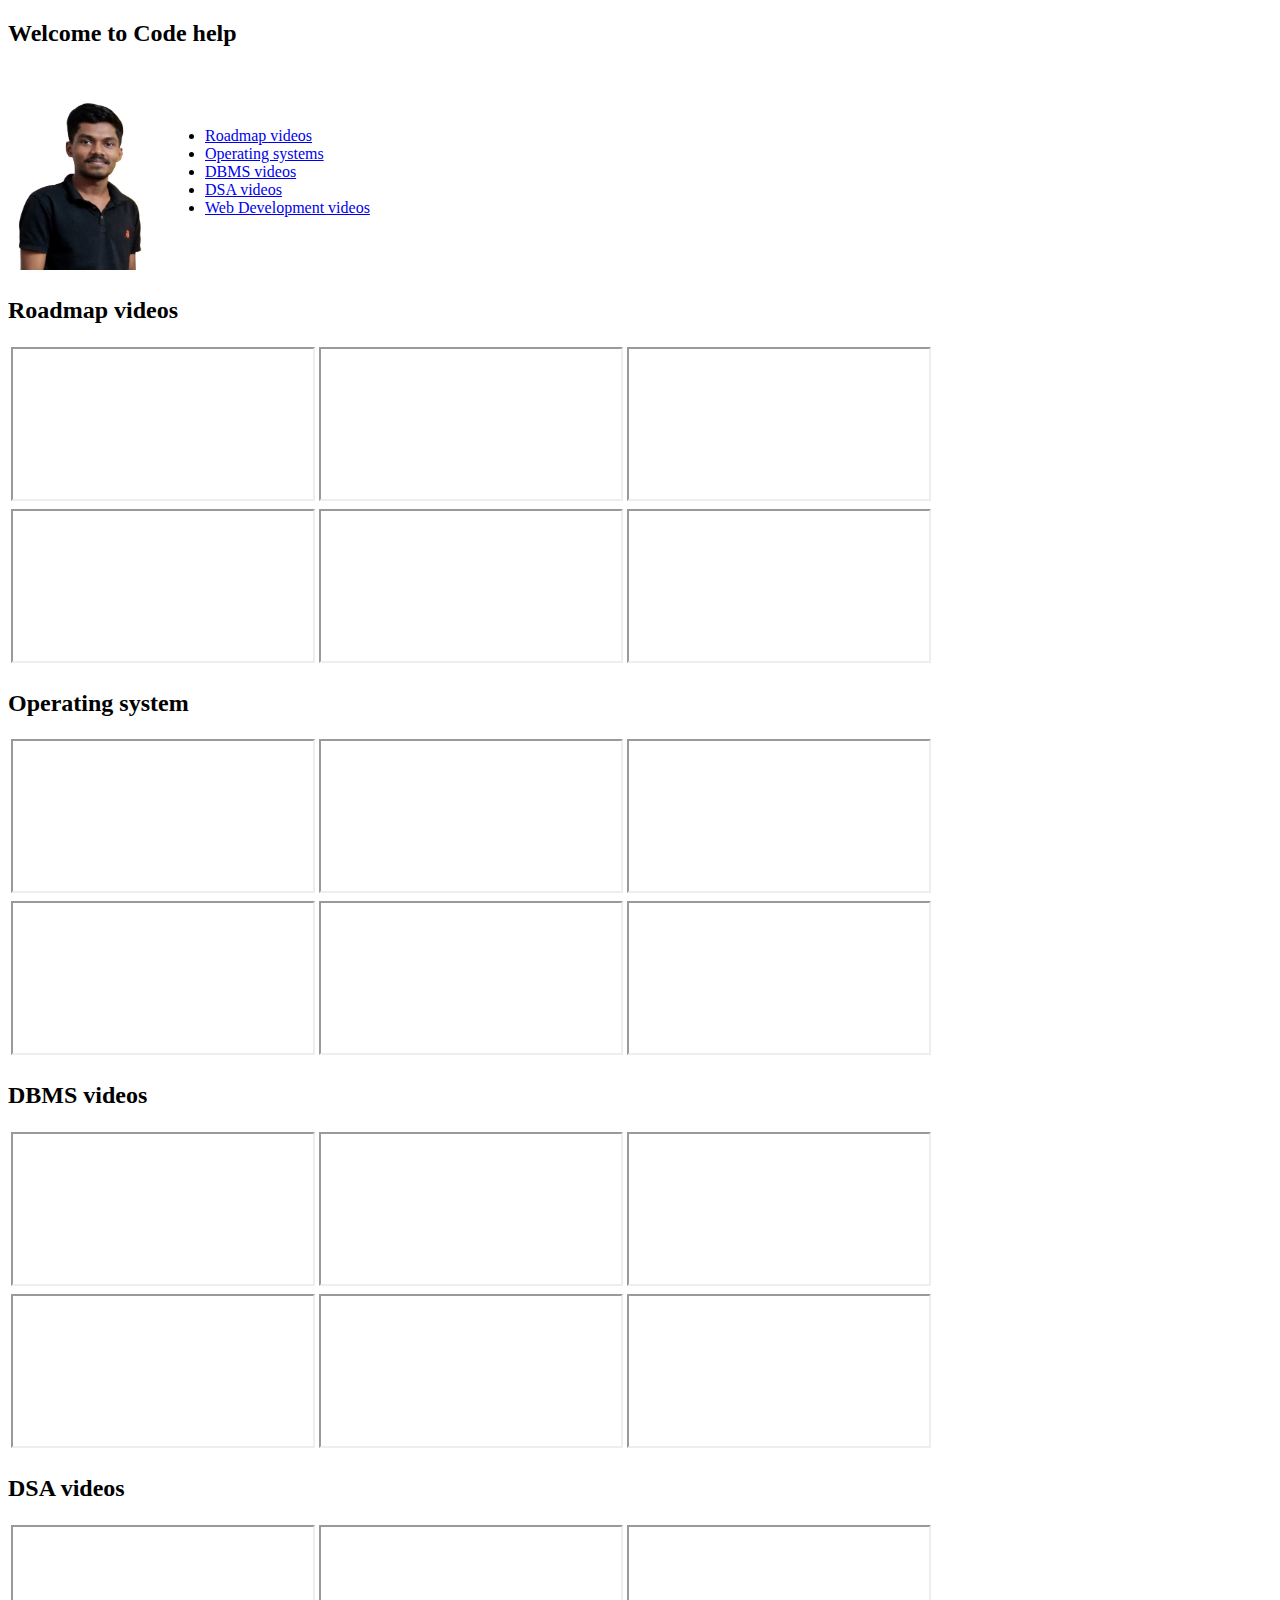
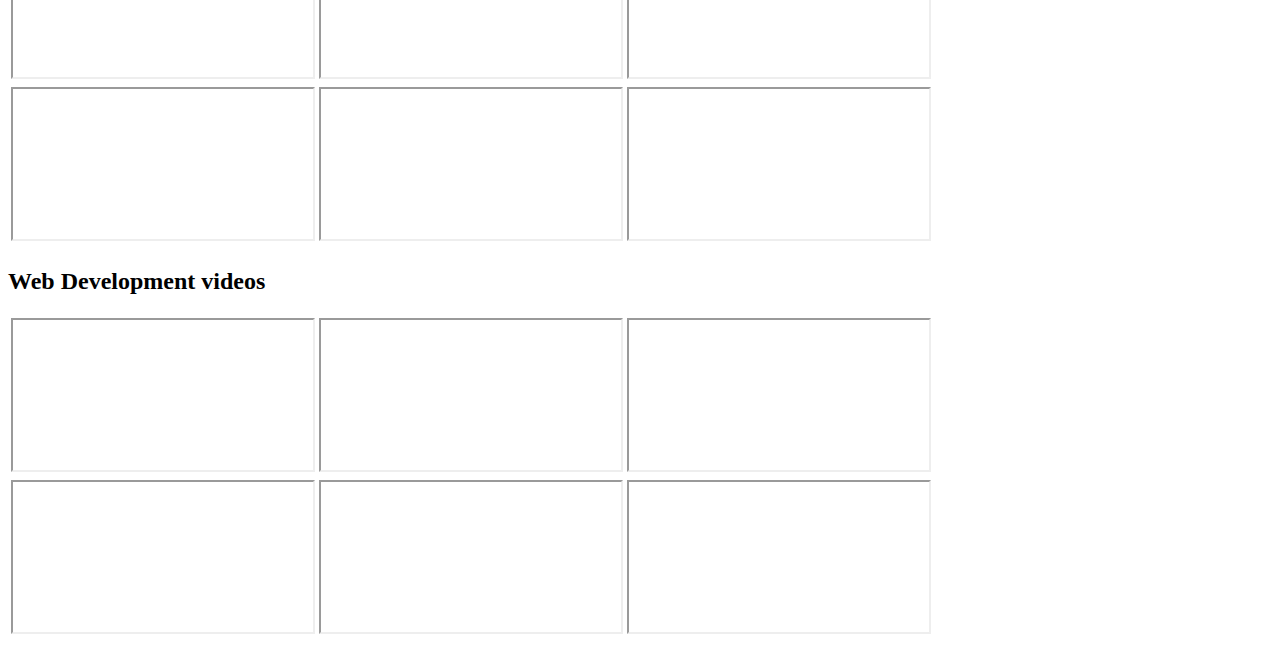
==== project/index.html @ 98be0df3 "Initial commit" ====
<!--<!DOCTYPE html>
<html lang="en">
<head>
    <meta charset="UTF-8">
    <meta name="viewport" content="width=device-width, initial-scale=1.0">
    <title>Document</title>
</head>
<body><div>
    <img src="profile.png"alt="profile picture" width="150" height="200">
</div>
<div>
     ** audio file ** 
    <audio src="barishey.mp3" controls loop></audio>
</div>
<div>
    <video src="video.mp4" height="250px"controls loop></video>
</div>
<iframe src="/index.html" width="600" height="300"></iframe>>
<div>
    <iframe src="https://www.youtube.com/embed/K4DyBUG242c" controls></iframe>
</div>
</body>
</html> -->

<!DOCTYPE html>
<html lang="en">
<head>
    <meta charset="UTF-8">
    <meta name="viewport" content="width=device-width, initial-scale=1.0">
    <title>Document</title>
</head>
<body> 
   
    <header>
        <h2> Welcome to Code help</h2>
    </header>
    <main>
       <table>
        <tr>
            <td> 
                <img src="profile.png"alt="profile picture" width="150" height="200">
            </td>
            
            <td>
                <ul>
                    <li>
                        <a href="#roadmap section">Roadmap videos</a> 
                    </li>
                    <li>
                        <a href="#OS section">Operating systems</a>
                    </li>
                    <li>
                        <a href="#DBMS section">DBMS videos</a>
                    </li>
                    <li>
                        <a href="#DSA section">DSA videos</a>
                    </li>
                    <li>
                        <a href="#Web Development section">Web Development videos</a>
                    </li>
                </ul>
            
            </td>
        </tr>
       </table>
   
    <section id="roadmap section">
        <h2> Roadmap videos</h2>
        <table>
            <tr>
                <td>
                    <iframe src="https://www.youtube.com/embed/K4DyBUG242c?autoplay=1" ></iframe>
                </td>
                <td>
                    <iframe src="https://www.youtube.com/embed/K4DyBUG242c?autoplay=1&mute=1" ></iframe>
                </td>
                <td>
                    <iframe src="https://www.youtube.com/embed/K4DyBUG242c"></iframe>
                </td>
            </tr>
            <tr>
                <td>
                    <iframe src="https://www.youtube.com/embed/K4DyBUG242c"></iframe>
                </td>
                <td>
                    <iframe src="https://www.youtube.com/embed/K4DyBUG242c"></iframe>
                </td>
                <td>
                    <iframe src="https://www.youtube.com/embed/K4DyBUG242c"></iframe>
                </td>
            </tr>
        </table>
    </section>
    <section id="OS section">
        <h2> Operating system</h2>
        <table>
            <tr>
                <td>
                    <iframe src="https://www.youtube.com/embed/K4DyBUG242c"></iframe>
                </td>
                <td>
                    <iframe src="https://www.youtube.com/embed/K4DyBUG242c"></iframe>
                </td>
                <td>
                    <iframe src="https://www.youtube.com/embed/K4DyBUG242c"></iframe>
                </td>
            </tr>
            <tr>
                <td>
                    <iframe src="https://www.youtube.com/embed/K4DyBUG242c"></iframe>
                </td>
                <td>
                    <iframe src="https://www.youtube.com/embed/K4DyBUG242c"></iframe>
                </td>
                <td>
                    <iframe src="https://www.youtube.com/embed/K4DyBUG242c"></iframe>
                </td>
            </tr>
        </table>
    </section>
    <section id="DBMS section">
        <h2> DBMS videos</h2>
        <table>
            <tr>
                <td>
                    <iframe src="https://www.youtube.com/embed/K4DyBUG242c"></iframe>
                </td>
                <td>
                    <iframe src="https://www.youtube.com/embed/K4DyBUG242c"></iframe>
                </td>
                <td>
                    <iframe src="https://www.youtube.com/embed/K4DyBUG242c"></iframe>
                </td>
            </tr>
            <tr>
                <td>
                    <iframe src="https://www.youtube.com/embed/K4DyBUG242c"></iframe>
                </td>
                <td>
                    <iframe src="https://www.youtube.com/embed/K4DyBUG242c"></iframe>
                </td>
                <td>
                    <iframe src="https://www.youtube.com/embed/K4DyBUG242c"></iframe>
                </td>
            </tr>
        </table>
    </section>
    <section id="DSA section">
        <h2> DSA videos</h2>
        <table>
            <tr>
                <td>
                    <iframe src="https://www.youtube.com/embed/K4DyBUG242c"></iframe>
                </td>
                <td>
                    <iframe src="https://www.youtube.com/embed/K4DyBUG242c" ></iframe>
                </td>
                <td>
                    <iframe src="https://www.youtube.com/embed/K4DyBUG242c"></iframe>
                </td>
            </tr>
            <tr>
                <td>
                    <iframe src="https://www.youtube.com/embed/K4DyBUG242c"></iframe>
                </td>
                <td>
                    <iframe src="https://www.youtube.com/embed/K4DyBUG242c"></iframe>
                </td>
                <td>
                    <iframe src="https://www.youtube.com/embed/K4DyBUG242c"></iframe>
                </td>
            </tr>
        </table>
    </section>
    <section id="Web Development section">
        <h2> Web Development videos</h2>
        <table>
            <tr>
                <td>
                    <iframe src="https://www.youtube.com/embed/K4DyBUG242c" ></iframe>
                </td>
                <td>
                    <iframe src="https://www.youtube.com/embed/K4DyBUG242c" ></iframe>
                </td>
                <td>
                    <iframe src="https://www.youtube.com/embed/K4DyBUG242c"></iframe>
                </td>
            </tr>
            <tr>
                <td>
                    <iframe src="https://www.youtube.com/embed/K4DyBUG242c"></iframe>
                </td>
                <td>
                    <iframe src="https://www.youtube.com/embed/K4DyBUG242c"></iframe>
                </td>
                <td>
                    <iframe src="https://www.youtube.com/embed/K4DyBUG242c"></iframe>
                </td>
            </tr>
        </table>
    </section>
</main>

      

   
</body>
</html>
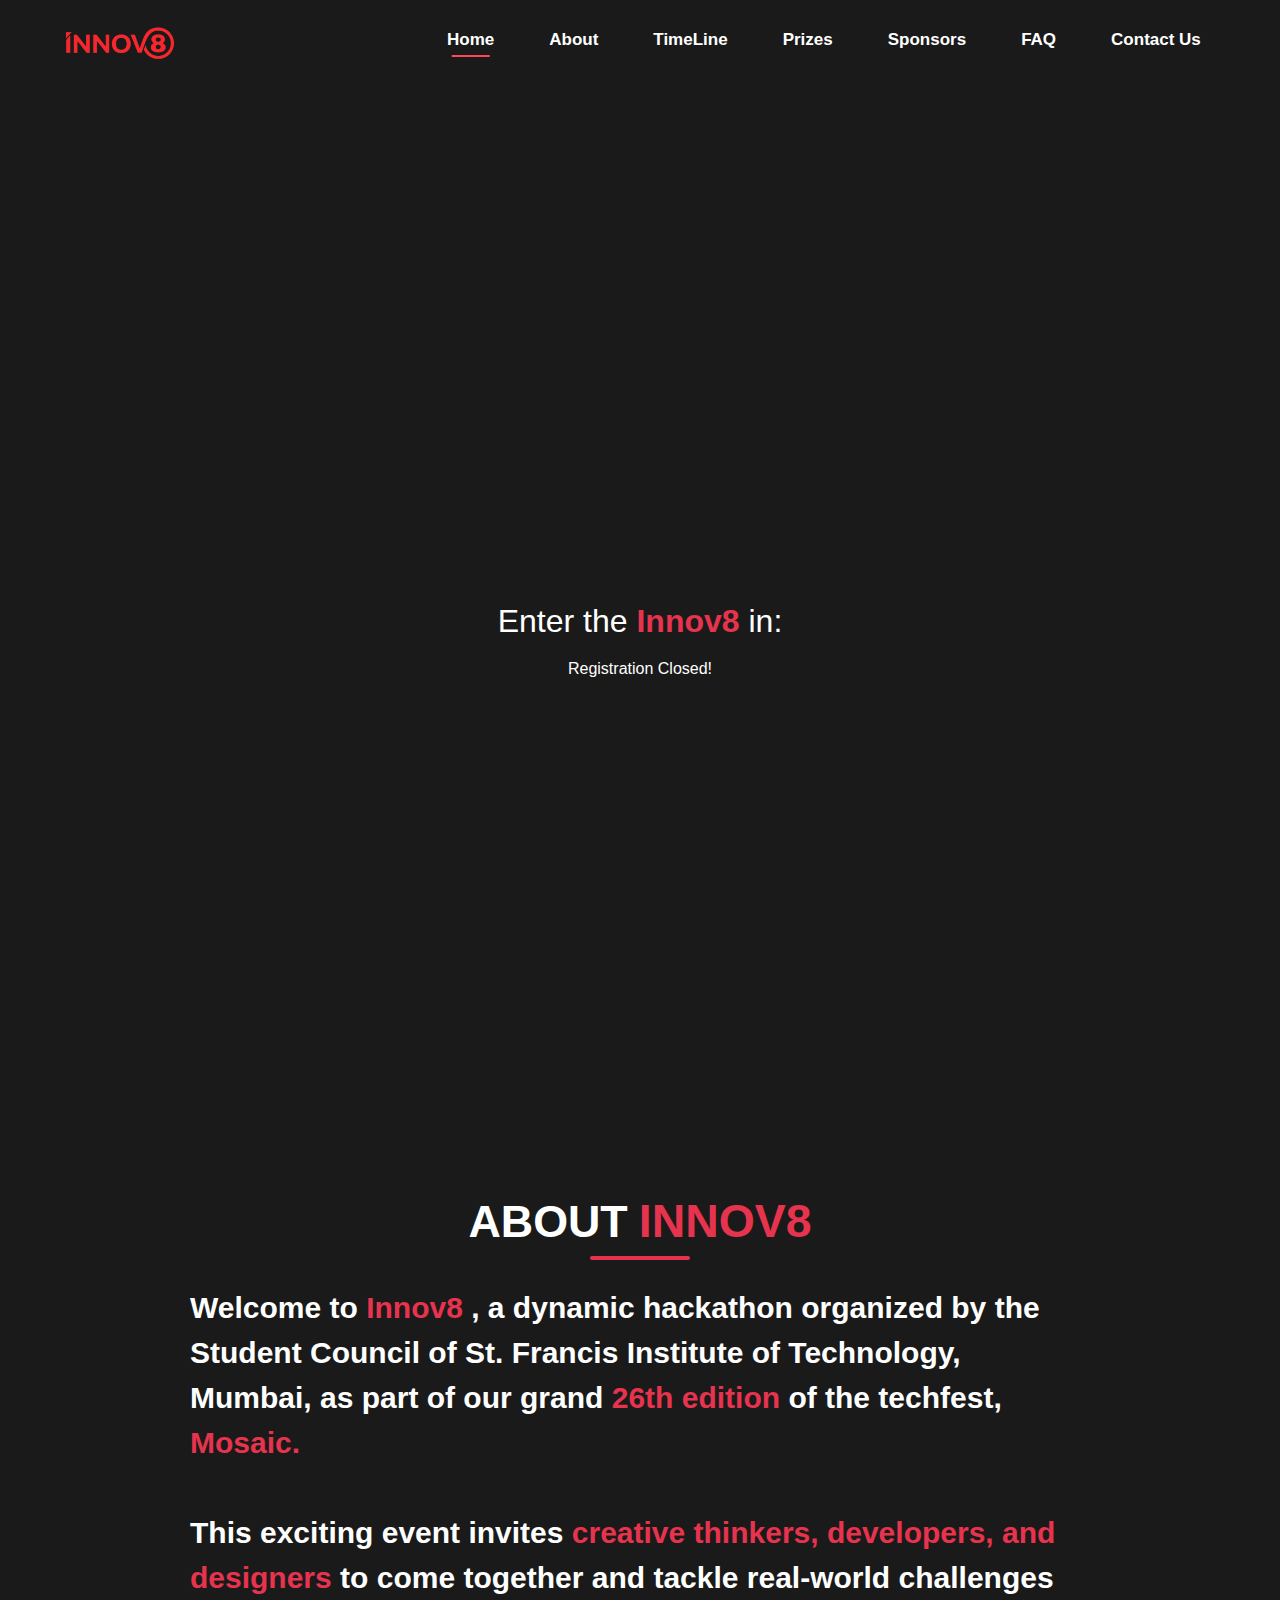
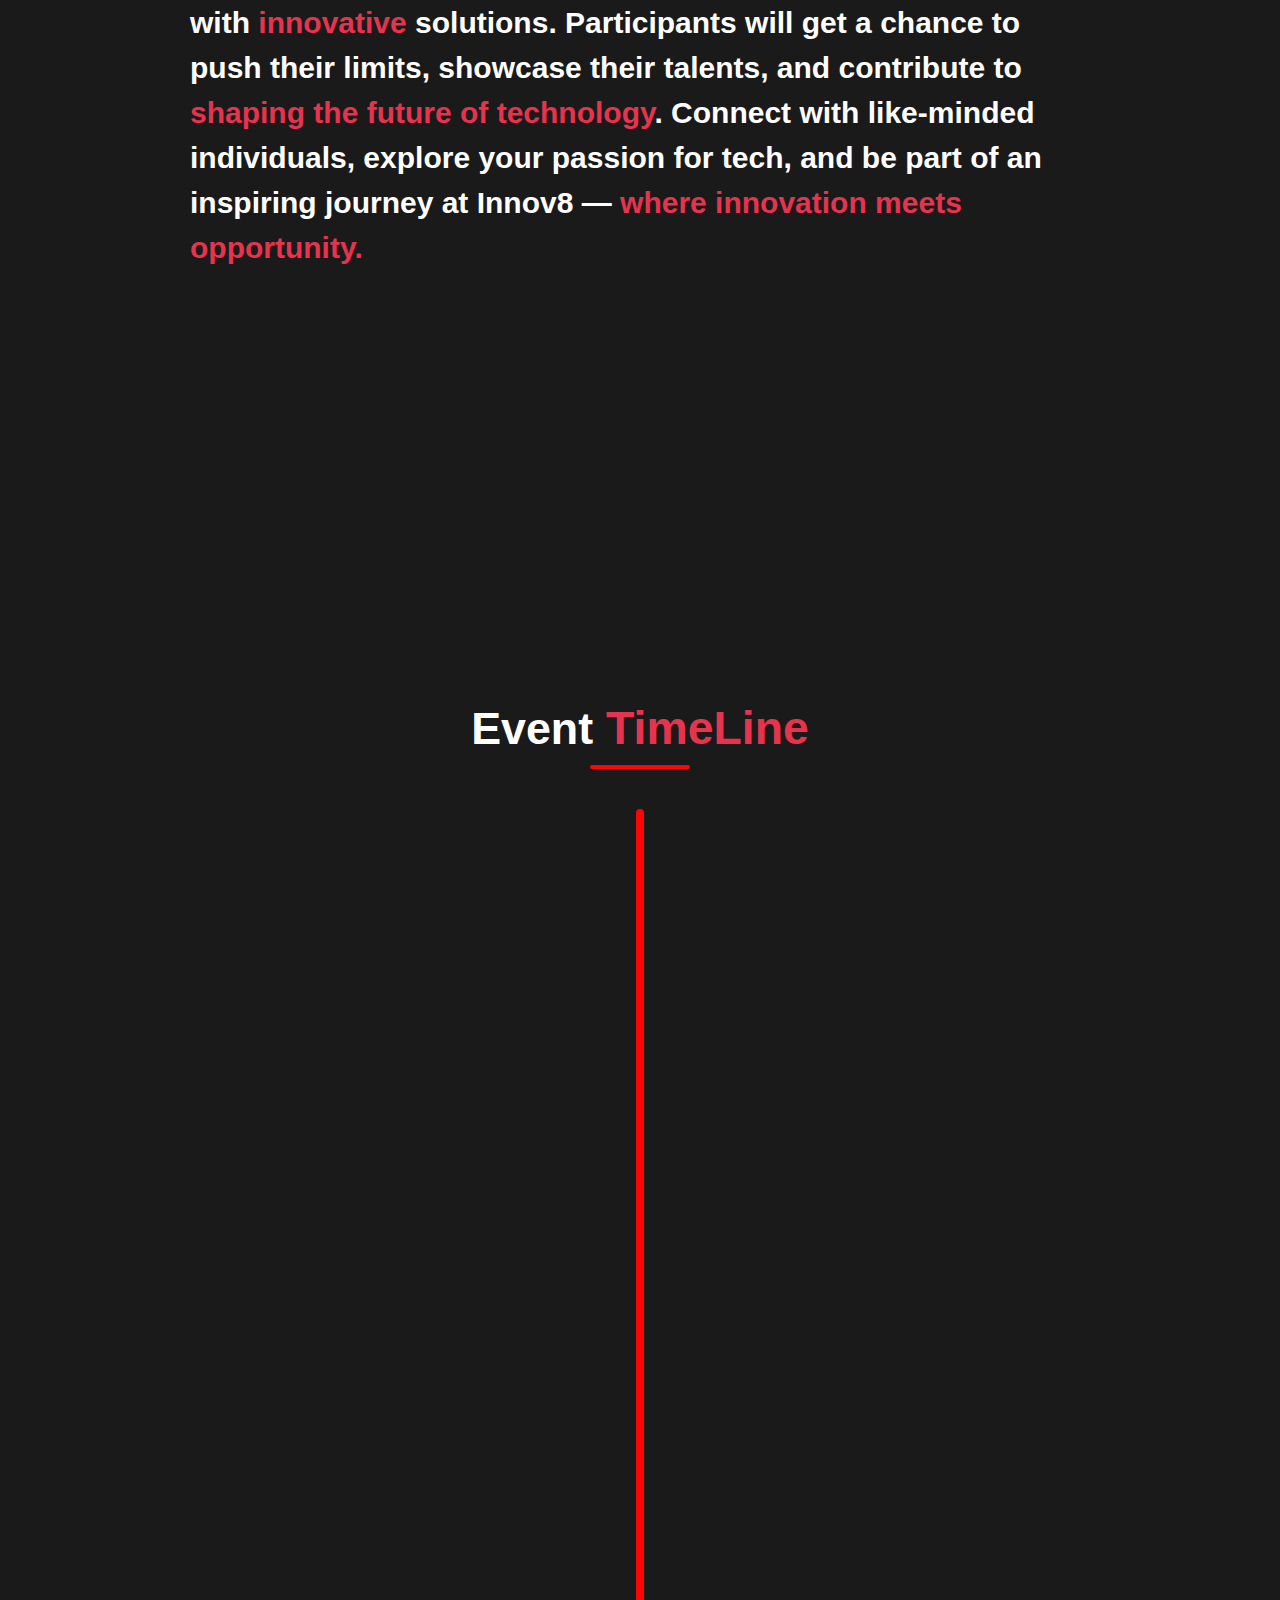
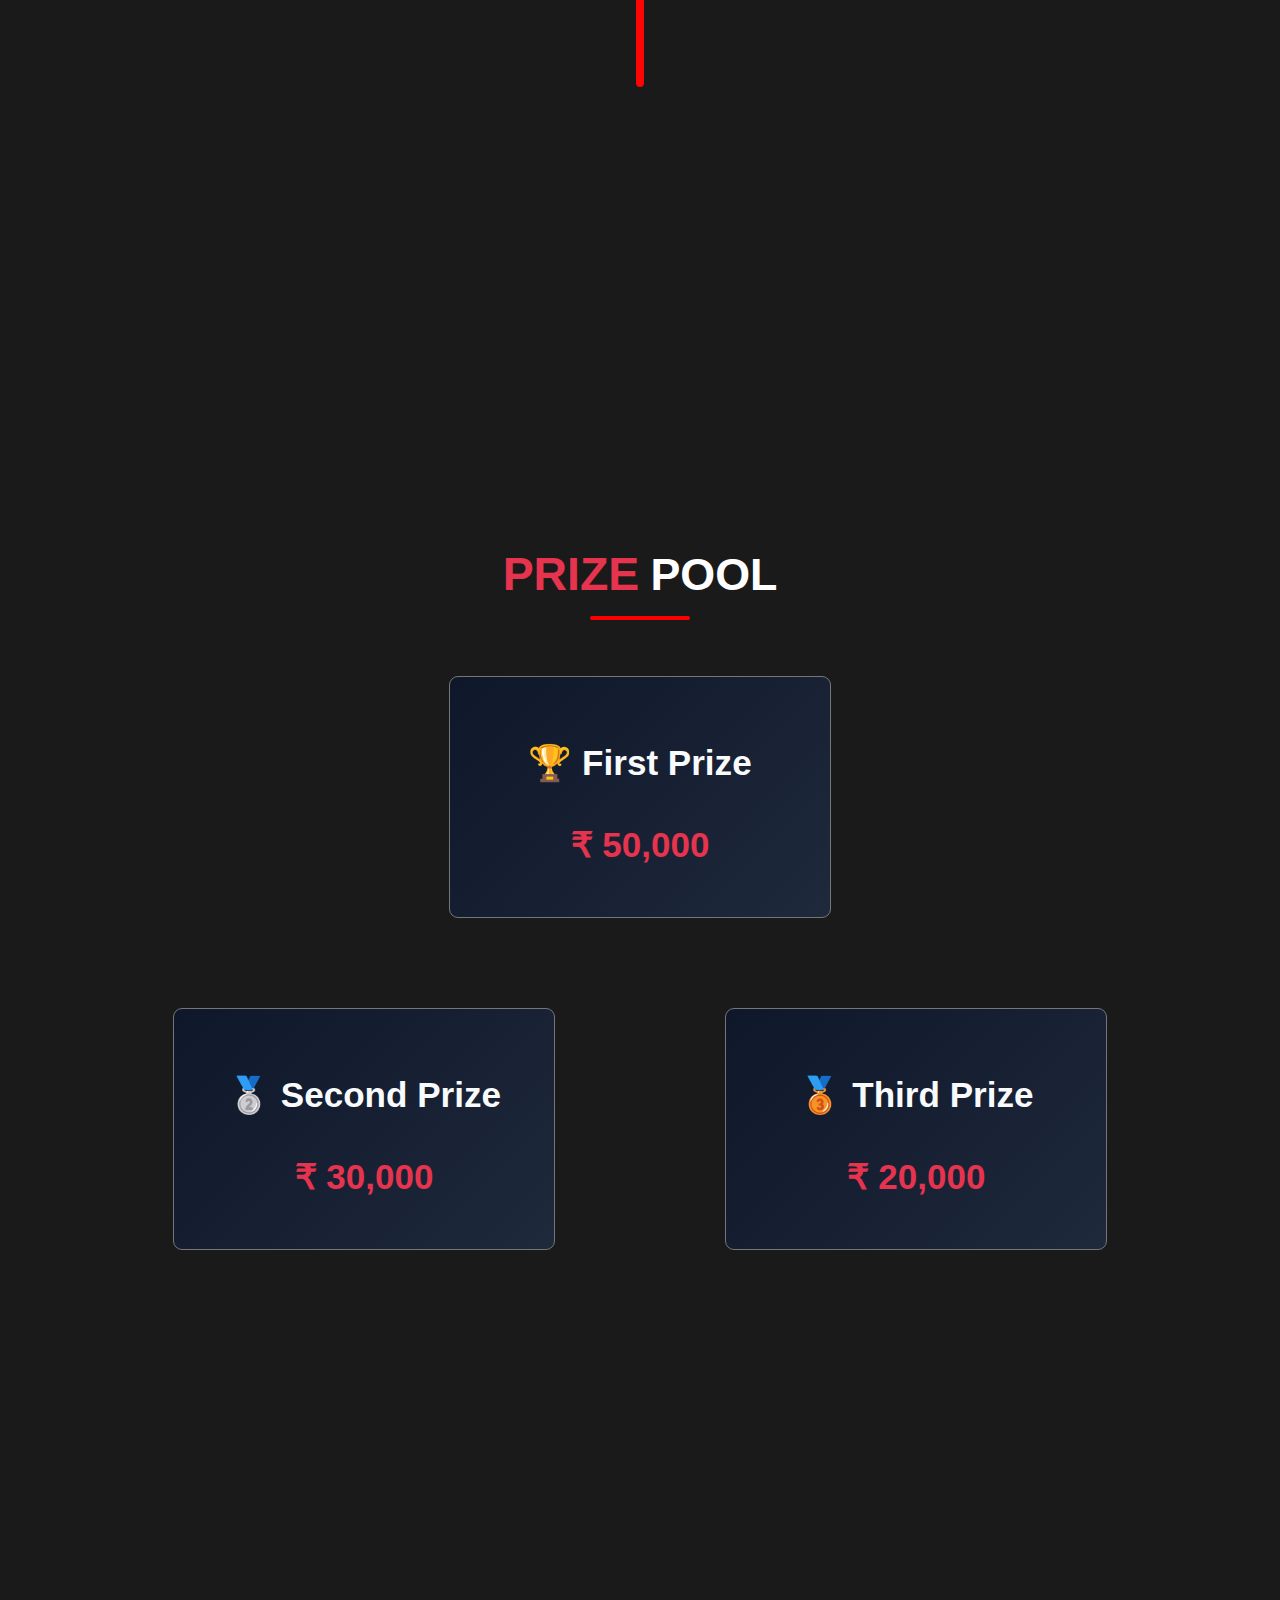
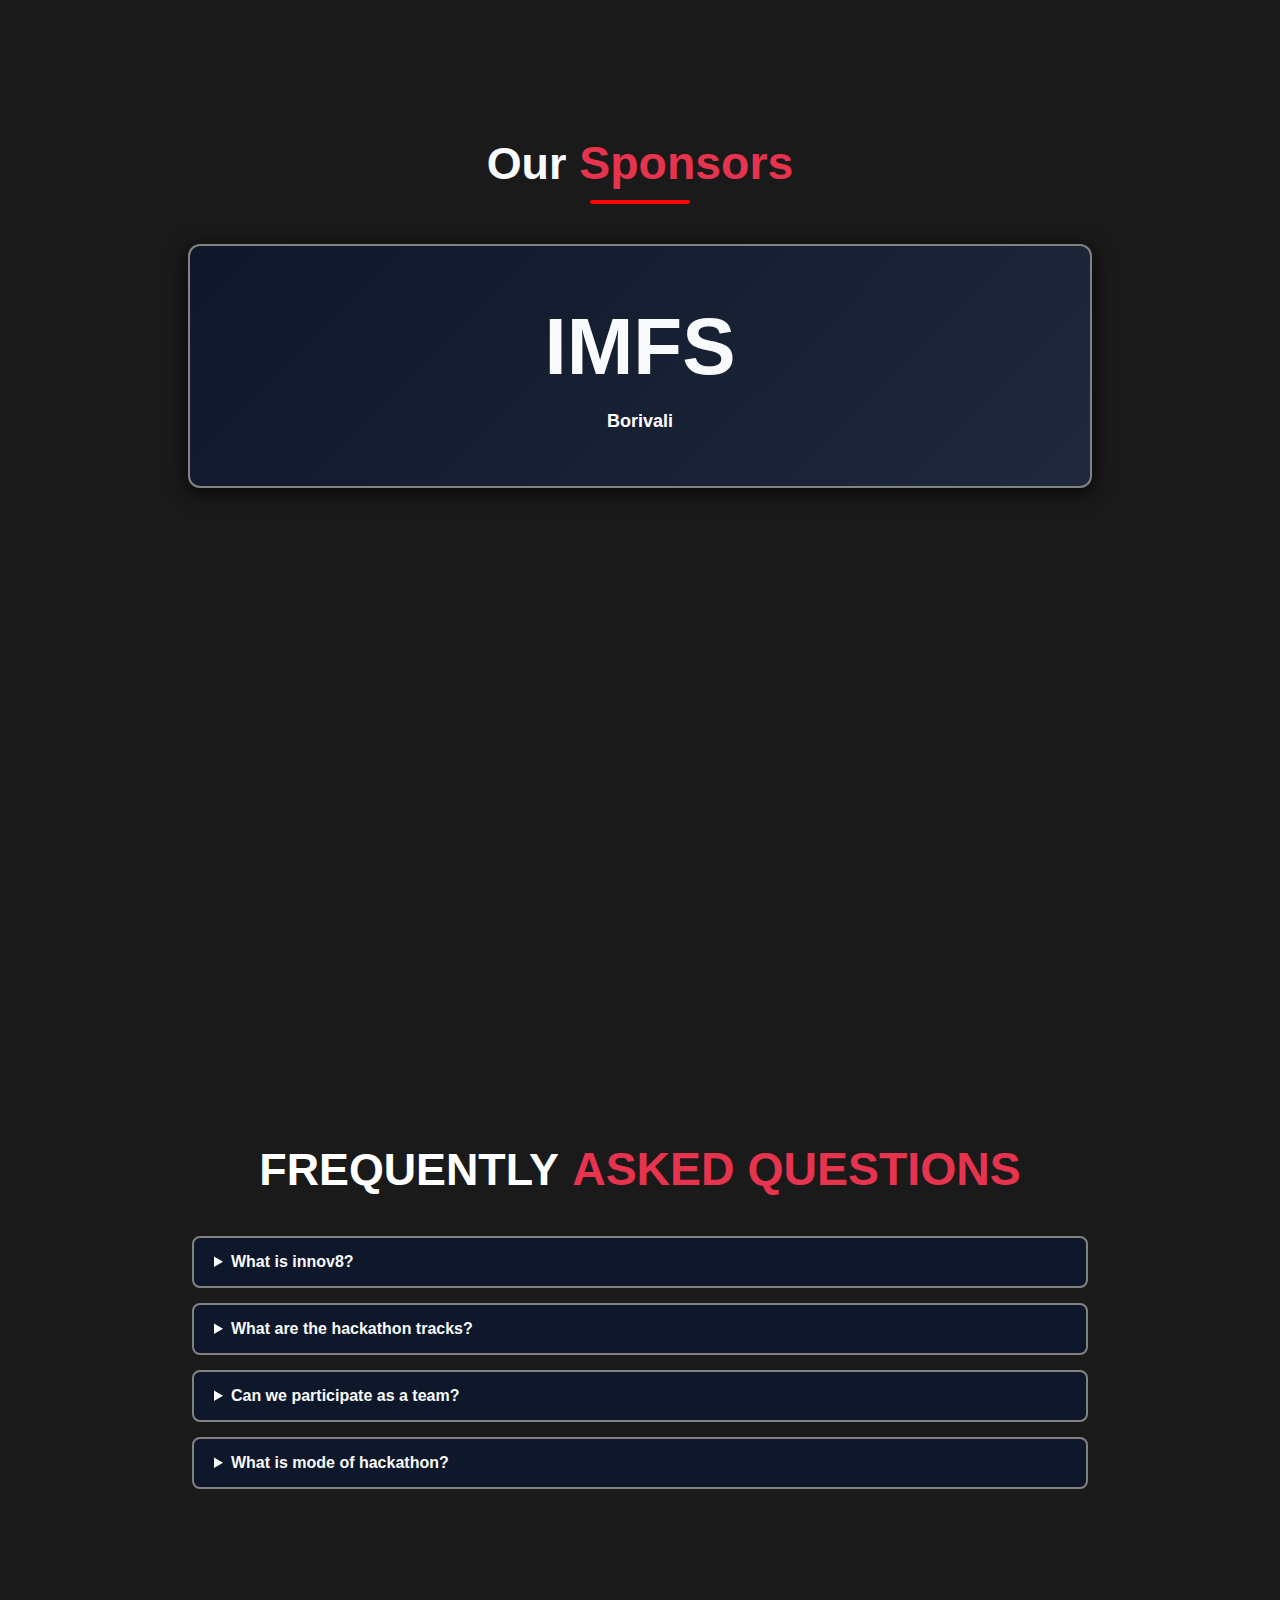
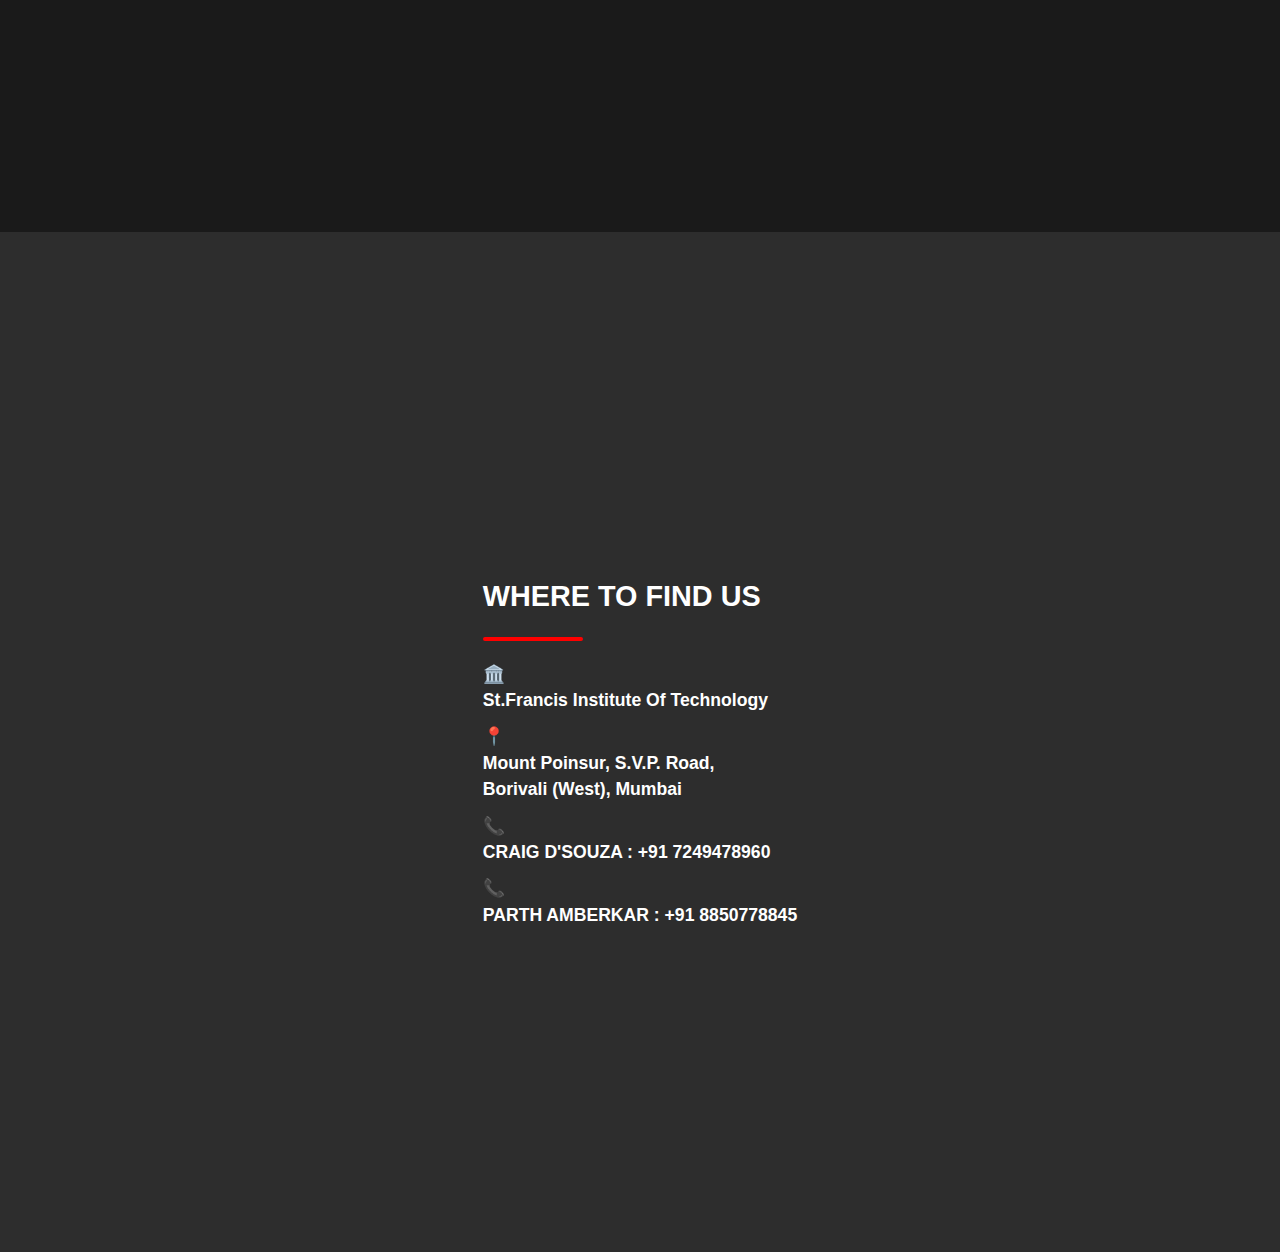
==== commit 6f6ef300: "Renamed hackathon.html to index.html" ====
--- a/project/index.html
+++ b/project/index.html
@@ -1,208 +1,195 @@
-<!--<!DOCTYPE html>
-<html lang="en">
-<head>
-    <meta charset="UTF-8">
-    <meta name="viewport" content="width=device-width, initial-scale=1.0">
-    <title>Document</title>
-</head>
-<body><div>
-    <img src="profile.png"alt="profile picture" width="150" height="200">
-</div>
-<div>
-     ** audio file ** 
-    <audio src="barishey.mp3" controls loop></audio>
-</div>
-<div>
-    <video src="video.mp4" height="250px"controls loop></video>
-</div>
-<iframe src="/index.html" width="600" height="300"></iframe>>
-<div>
-    <iframe src="https://www.youtube.com/embed/K4DyBUG242c" controls></iframe>
-</div>
-</body>
-</html> -->
-
 <!DOCTYPE html>
 <html lang="en">
 <head>
     <meta charset="UTF-8">
     <meta name="viewport" content="width=device-width, initial-scale=1.0">
-    <title>Document</title>
+    <title>Hackathon - INNOV8</title>
+    <!-- <link rel="stylesheet" href="styles.css"> -->
+    <link rel="stylesheet" href="styles.css?v=3">
+
+    <link href="https://fonts.googleapis.com/css?family=Dosis:400,500,600,700%7COpen+Sans:400,600,700" rel="stylesheet">
 </head>
-<body> 
-   
+<body>
     <header>
-        <h2> Welcome to Code help</h2>
+        <nav class="navbar">
+            <div class="nav-content">
+            <div class="logo">
+                <img src="logo2.png" alt="INNOV8 Logo">
+            </div> 
+            <ul>
+                <li><a href="#home" class="active">Home</a></li>
+                <li><a href="#about">About</a></li>
+                <li><a href="#timeline">TimeLine</a></li>
+                <li><a href="#prizes">Prizes</a></li>
+                <li><a href="#sponsors">Sponsors</a></li>
+                <li><a href="#faq">FAQ</a></li>
+                <li><a href="#contact">Contact Us</a></li>
+            </ul>
+        </div>
+        </nav>
     </header>
-    <main>
-       <table>
-        <tr>
-            <td> 
-                <img src="profile.png"alt="profile picture" width="150" height="200">
-            </td>
-            
-            <td>
-                <ul>
-                    <li>
-                        <a href="#roadmap section">Roadmap videos</a> 
-                    </li>
-                    <li>
-                        <a href="#OS section">Operating systems</a>
-                    </li>
-                    <li>
-                        <a href="#DBMS section">DBMS videos</a>
-                    </li>
-                    <li>
-                        <a href="#DSA section">DSA videos</a>
-                    </li>
-                    <li>
-                        <a href="#Web Development section">Web Development videos</a>
-                    </li>
-                </ul>
-            
-            </td>
-        </tr>
-       </table>
-   
-    <section id="roadmap section">
-        <h2> Roadmap videos</h2>
-        <table>
-            <tr>
-                <td>
-                    <iframe src="https://www.youtube.com/embed/K4DyBUG242c?autoplay=1" ></iframe>
-                </td>
-                <td>
-                    <iframe src="https://www.youtube.com/embed/K4DyBUG242c?autoplay=1&mute=1" ></iframe>
-                </td>
-                <td>
-                    <iframe src="https://www.youtube.com/embed/K4DyBUG242c"></iframe>
-                </td>
-            </tr>
-            <tr>
-                <td>
-                    <iframe src="https://www.youtube.com/embed/K4DyBUG242c"></iframe>
-                </td>
-                <td>
-                    <iframe src="https://www.youtube.com/embed/K4DyBUG242c"></iframe>
-                </td>
-                <td>
-                    <iframe src="https://www.youtube.com/embed/K4DyBUG242c"></iframe>
-                </td>
-            </tr>
-        </table>
+  
+  <section id="home" class="homes">
+
+    <div class="container">
+        <div class="title">Enter the <span>Innov8</span> in:</div>
+        <div class="timer">
+            <div class="box"><div class="number" id="days">00</div><div class="label">days</div></div>
+            <div class="box"><div class="number" id="hours">00</div><div class="label">hours</div></div>
+            <div class="box"><div class="number" id="minutes">00</div><div class="label">minutes</div></div>
+            <div class="box"><div class="number" id="seconds">00</div><div class="label">seconds</div></div>
+        </div>
+    </div>
+  </section>
+
+
+    <section id="about">
+        <h2 class="heading">
+        <span class="white">ABOUT</span> <span class="red">INNOV8</span></h2>
+       <p class="parabout">Welcome to <span class="red1">Innov8</span> , a dynamic hackathon organized by the Student Council of St. Francis Institute of Technology, Mumbai,
+         as part of our grand <span class="red1">26th edition</span> of the techfest,<span class="red1"> Mosaic.</span> <br/><br/>This exciting event invites <span class="red1">creative thinkers, developers, and 
+         designers</span> to come together and tackle real-world challenges with <span class="red1">innovative </span>solutions. Participants will get a chance to
+        push their limits, showcase their talents, and contribute to <span class="red1">shaping the future of technology</span>. Connect with like-minded 
+    individuals, explore your passion for tech, and be part of an inspiring journey at Innov8 — <span class="red1">where innovation meets opportunity.</span></p>
     </section>
-    <section id="OS section">
-        <h2> Operating system</h2>
-        <table>
-            <tr>
-                <td>
-                    <iframe src="https://www.youtube.com/embed/K4DyBUG242c"></iframe>
-                </td>
-                <td>
-                    <iframe src="https://www.youtube.com/embed/K4DyBUG242c"></iframe>
-                </td>
-                <td>
-                    <iframe src="https://www.youtube.com/embed/K4DyBUG242c"></iframe>
-                </td>
-            </tr>
-            <tr>
-                <td>
-                    <iframe src="https://www.youtube.com/embed/K4DyBUG242c"></iframe>
-                </td>
-                <td>
-                    <iframe src="https://www.youtube.com/embed/K4DyBUG242c"></iframe>
-                </td>
-                <td>
-                    <iframe src="https://www.youtube.com/embed/K4DyBUG242c"></iframe>
-                </td>
-            </tr>
-        </table>
+    <br/><br/>
+    <section id="timeline">
+        <br/>
+        <br/>
+        <div class="timeline-heading">
+        <span class="white">Event</span> <span class="red">TimeLine</span>
+    </div>
+        <div class="timeline">
+
+            <div class="timeline-item">
+                <div class="timeline-content">
+                    <h2>Event 1</h2>
+                    <p>Event details go here. Ensure the text stays inside the box neatly.</p>
+                </div>
+            </div>
+        
+            <div class="timeline-item">
+                <div class="timeline-content">
+                    <h2>Event 2</h2>
+                    <p>More event details. The content should remain organized and well-aligned.</p>
+                </div>
+            </div>
+
+            <div class="timeline-item">
+                <div class="timeline-content">
+                    <h2>Event 3</h2>
+                    <p>More event details. The content should remain organized and well-aligned.</p>
+                </div>
+            </div>
+
+            <div class="timeline-item">
+                <div class="timeline-content">
+                    <h2>Event 4</h2>
+                    <p>More event details. The content should remain organized and well-aligned.</p>
+                </div>
+            </div>
+
+            <div class="timeline-item">
+                <div class="timeline-content">
+                    <h2>Event 5</h2>
+                    <p>More event details. The content should remain organized and well-aligned.</p>
+                </div>
+            </div>
+
+        </div>
+
     </section>
-    <section id="DBMS section">
-        <h2> DBMS videos</h2>
-        <table>
-            <tr>
-                <td>
-                    <iframe src="https://www.youtube.com/embed/K4DyBUG242c"></iframe>
-                </td>
-                <td>
-                    <iframe src="https://www.youtube.com/embed/K4DyBUG242c"></iframe>
-                </td>
-                <td>
-                    <iframe src="https://www.youtube.com/embed/K4DyBUG242c"></iframe>
-                </td>
-            </tr>
-            <tr>
-                <td>
-                    <iframe src="https://www.youtube.com/embed/K4DyBUG242c"></iframe>
-                </td>
-                <td>
-                    <iframe src="https://www.youtube.com/embed/K4DyBUG242c"></iframe>
-                </td>
-                <td>
-                    <iframe src="https://www.youtube.com/embed/K4DyBUG242c"></iframe>
-                </td>
-            </tr>
-        </table>
+    <br/><br/>
+    <section id="prizes" class="prizes-section">
+        <div class="prizes-content">
+            <h2 class="section-title">
+            <span class="red">Prize</span> <span class="white">Pool</span>
+            </h2>
+            <div class="underline"></div><br/><br/>
+            <div class="prizes-container">
+                <div class="prize-card full-width">
+                    <h3>🏆 First Prize</h3>
+                    <p>₹ 50,000</p>
+                </div>
+    
+                <div class="row">
+                    <div class="prize-card half-width">
+                        <h3>🥈 Second Prize</h3>
+                        <p>₹ 30,000</p>
+                    </div>
+    
+                    <div class="prize-card half-width">
+                        <h3>🥉 Third Prize</h3>
+                        <p>₹ 20,000</p>
+                    </div>
+                </div>
+            </div>
+        </div>
     </section>
-    <section id="DSA section">
-        <h2> DSA videos</h2>
-        <table>
-            <tr>
-                <td>
-                    <iframe src="https://www.youtube.com/embed/K4DyBUG242c"></iframe>
-                </td>
-                <td>
-                    <iframe src="https://www.youtube.com/embed/K4DyBUG242c" ></iframe>
-                </td>
-                <td>
-                    <iframe src="https://www.youtube.com/embed/K4DyBUG242c"></iframe>
-                </td>
-            </tr>
-            <tr>
-                <td>
-                    <iframe src="https://www.youtube.com/embed/K4DyBUG242c"></iframe>
-                </td>
-                <td>
-                    <iframe src="https://www.youtube.com/embed/K4DyBUG242c"></iframe>
-                </td>
-                <td>
-                    <iframe src="https://www.youtube.com/embed/K4DyBUG242c"></iframe>
-                </td>
-            </tr>
-        </table>
+    
+
+    
+    <section id="sponsors">
+        <div class="heading1">
+            <span class="white">Our</span>
+            <span class="red">Sponsors</span>
+        </div>
+    
+        <div class="sponsor-box">
+            <span class="sponsor-text">IMFS </span><br/>
+            <span class="txt">Borivali</span>
+        </div>
     </section>
-    <section id="Web Development section">
-        <h2> Web Development videos</h2>
-        <table>
-            <tr>
-                <td>
-                    <iframe src="https://www.youtube.com/embed/K4DyBUG242c" ></iframe>
-                </td>
-                <td>
-                    <iframe src="https://www.youtube.com/embed/K4DyBUG242c" ></iframe>
-                </td>
-                <td>
-                    <iframe src="https://www.youtube.com/embed/K4DyBUG242c"></iframe>
-                </td>
-            </tr>
-            <tr>
-                <td>
-                    <iframe src="https://www.youtube.com/embed/K4DyBUG242c"></iframe>
-                </td>
-                <td>
-                    <iframe src="https://www.youtube.com/embed/K4DyBUG242c"></iframe>
-                </td>
-                <td>
-                    <iframe src="https://www.youtube.com/embed/K4DyBUG242c"></iframe>
-                </td>
-            </tr>
-        </table>
+
+    <section id="faq" class="faq-section">
+        <div class="faq-heading">
+            <span class="white">FREQUENTLY</span>
+            <span class="red">ASKED QUESTIONS</span>
+        </div>
+    
+        <div class="faq-container">
+            <details>
+                <summary>What is innov8?</summary>
+                <p>innov8 is a platform that enables developers to collaborate on innovative projects.</p>
+            </details>
+    
+            <details>
+                <summary>What are the hackathon tracks?</summary>
+                <p>There are four tracks : AI/Ml , FINTECH , HEALTHCARE , BLOCKCHAIN </p>
+            </details>
+            <details>
+                <summary>Can we participate as a team?</summary>
+                <p>Yes you can participate as a team </p>
+                <p>minimum Team Size: 2 members</p>
+                <p>maximum Team Size: 4 members</p>
+            </details>
+            <details>
+                <summary>What is mode of hackathon?</summary>
+                <p>This Hackathon will be conducted in Offline mode only</p>
+            </details>
+            <!-- <details>
+                <summary>What expenses do I need to cover?</summary>
+                <p>You only need to cover your travel expenses. Your accommodation and meals/snacks during the 24 hours will be taken care of by the team.</p>
+            </details> -->
+        </div>
     </section>
-</main>
-
-      
-
-   
+    
+    <section id="contact" class="contact-section">
+       
+            <div class="contact-container">
+                <div class="contact-box">
+                    <h2>WHERE TO FIND US</h2>
+                    <hr class="underline">
+                    <p>🏛️<br/> <b>St.Francis Institute Of Technology</b></p>
+                    <p>📍 <br/>Mount Poinsur, S.V.P. Road,<br> Borivali (West), Mumbai</p>
+                    <p>📞<br/> CRAIG D'SOUZA : +91 7249478960</p>
+                    <p>📞<br/> PARTH AMBERKAR : +91 8850778845</p>
+                </div>
+    
+            </div> 
+    </section>
+     
+    
+    <script src="hackathon.js"></script>
 </body>
-</html>+</html>
--- a/project/styles.css
+++ b/project/styles.css
@@ -0,0 +1,536 @@
+body {
+    /* background: linear-gradient(135deg, #570e0e, #000000); */
+    margin: 0;
+    padding: 0;
+    background-color:#1a1a1a;
+    color: white;
+    font-family: Arial, sans-serif;
+    scroll-behavior: smooth;
+    padding-top: 100px; 
+    
+    /* background-image: url('background.png');  */
+    /* background-size: contain;    
+    background-position: center;  
+    background-repeat: no-repeat;   
+    background-blend-mode: multiply; */
+}
+#home{
+    margin-bottom: 0; 
+}
+.title {
+    font-size: 2rem;
+    margin-bottom: 20px;
+}
+.title span {
+    color: #e6334e;
+    font-weight: bold;
+}
+.timer {
+    display: flex;
+    gap: 20px;
+  
+}
+.box {
+    background: linear-gradient(135deg, #0F172A, #1E293B);
+    padding: 20px 30px;
+    border-radius: 12px;
+    box-shadow: 0 4px 15px rgba(0, 0, 0, 0.5);
+}
+.number {
+    color: #e6334e;
+    font-size: 2.5rem;
+    font-weight: bold;
+}
+.label {
+    color: #fff;
+    margin-top: 5px;
+    font-size: 0.9rem;
+}
+.container {
+    display: flex;
+    flex-direction: column;
+    align-items: center; /* Centers content horizontally */
+    text-align: center;  /* Ensures text alignment in the center */
+    width: 100%;         /* Ensures full-width layout */
+    margin-bottom: 20px; /* Space between title and timer */
+    
+}
+
+header {
+    display: flex;
+    justify-content: space-between;
+    align-items: center;
+    /* background-color:#1a1a1a;
+    padding: 20px 50px; */
+}
+
+.navbar ul {
+    display: flex;       /* Flex controls the layout */
+    gap: 10px;           /* Adjust this value for balanced spacing */
+    list-style: none;
+    margin-left: 190px;
+    padding: 0;
+}
+
+.navbar li {
+    margin-left: 15px;
+}
+
+.navbar a {
+    color: #aaa;
+    text-decoration: none;
+    font-size: 17px;
+    font-weight: bold;
+    padding: 8px 15px;
+    border-radius: 5px;
+    transition: all 0.3s ease;
+    margin-top:20px;
+}
+
+.navbar {
+    display: flex;
+    align-items: center;   /* Vertically centers items */
+    justify-content:space-between; /* Centers both logo and links */
+    position: fixed;
+   top:0;
+    left:0;
+    width: 100%;
+    background-color: #1a1a1a; /* Or your desired color */
+    z-index: 1000; /* Ensures navbar stays above other elements */
+    height: 80px;  /* Increase height as desired */
+    padding: 0 60px;
+}
+.navbar a:hover {
+    color:rgb(254, 6, 6);
+    transform: scale(1);
+}
+.nav-content {
+    display: flex;
+    align-items: center; /* Align logo and links vertically */
+    gap: 50px;
+    /* margin-left:30px; */
+}
+section {
+    height: 100vh;
+    padding: 100px 50px;
+    display: flex;
+    align-items: center;
+    justify-content: center;
+}
+
+h1 {
+    color: #ff4500;
+}
+.logo img {
+    margin-top:10px;
+   
+    height: 40px;    
+    width: auto;     
+    cursor: pointer; 
+}
+#about {
+    display: flex;
+    flex-direction: column;
+    align-items: center;
+    text-align: center;
+    padding: 50px 20px; 
+    margin-top: -130px;
+    padding:0;
+}
+
+
+.parabout{
+    text-align: left;
+    font-size: 30px;
+  font-weight: bold;
+  max-width: 900px;
+}
+.red1{
+    color:#e6334e;
+    font-size: 30px;
+}
+
+.heading {
+    font-size: 40px;
+    font-weight: bold;
+    text-align: center;
+    margin-bottom: 15px;
+    position: relative; /* For underline */
+}
+
+.heading::after {
+    content: '';
+    display: block;
+    width: 100px; /* Length of underline */
+    height: 4px; /* Thickness */
+    background-color: #e6334e;
+    margin: 8px auto 0; /* Centers the underline */
+    border-radius: 2px;
+}
+#timeline{
+    margin-top:220px;
+}
+.timeline {
+    position: relative;
+    max-width: 1200px;
+    margin: 0 auto;
+    padding: 40px 0;
+}
+
+.timeline::after {
+    content: '';
+    position: absolute;
+    width: 8px;  
+    background-color: #fc0505;  
+    top: 0;
+    bottom: 0;
+    left: 50%;
+    transform: translateX(-50%);
+    border-radius: 50px; 
+}
+
+.timeline-item {
+    position: relative;
+    background-color: inherit;
+    width: 50%;
+    padding: 20px 30px; 
+    box-sizing: border-box;
+}
+
+.timeline-item:nth-child(odd) {
+    left: 0;
+    padding-right:475px;  
+    text-align: left;  
+}
+
+.timeline-item:nth-child(even) {
+    left: 50%;
+    padding-left: 50px;  
+    text-align: left;
+}
+
+.timeline-content {
+    background: linear-gradient(135deg, #0F172A, #1E293B); 
+    padding: 20px;
+    border: 1.5px solid #aea8a893;
+    border-radius: 8px;
+    box-shadow: 0 4px 10px rgba(0, 0, 0, 0.3);
+    word-wrap: break-word;
+    width:280px; 
+    max-width: 500px; 
+    color: #ffffff;
+    position: relative;
+
+}
+
+.timeline-content h2 {
+    margin: 0 0 10px;
+    font-size: 20px;
+    color:#e6334e;
+}
+
+.timeline-content p {
+    margin: 0;
+    font-size: 14px;
+    line-height: 1.6;
+}
+.timeline-item {
+    opacity: 0;
+    transform: translateY(40px); 
+    transition: all 0.8s ease-in-out;
+}
+
+.timeline-item.active {
+    opacity: 1;
+    transform: translateY(0);
+}
+#timeline {
+    display: flex;
+    flex-direction: column;
+    align-items: center;    
+}
+
+.timeline-heading {
+    font-family:sans-serif;
+    font-size: 2.9rem; 
+    font-weight: bold;  
+    color: #e6334e;    
+    text-align: center;
+    margin-bottom: 40px;
+}
+
+.timeline-heading::after {
+    content: '';
+    display: block;
+    width: 100px;
+    height: 4px;
+    background-color: #fc0505;
+    margin: 10px auto 0;    
+    border-radius: 2px;
+    white-space: nowrap;
+}
+.navbar ul li a{
+    text-decoration: none;
+    color: #fff;
+    font-weight: bold;
+    position: relative;
+    
+}
+.navbar ul li a.active::after {
+    content: "";
+    position: absolute;
+    left: 50%; /* Start from the center */
+    bottom: 0;
+    transform: translateX(-50%); /* Shift back by half its width */
+    width: 50%; /* 50% width underline */
+    height: 2px; /* Thickness of the underline */
+    background-color: #ff4757; /* Underline color */
+}
+#prizes{
+    margin-top: 190px;
+}
+.prizes-section {
+    background-color: #1a1a1a;
+    color: #F8FAFC;
+    padding: 80px 0;
+    display: flex;
+    flex-direction: column;
+    align-items: center; /* Ensures everything is centered */
+}
+
+.prizes-content {
+    display: flex;
+    flex-direction: column;
+    align-items: center;  /* Ensures both title and underline are centered */
+    width: 100%;
+    text-align: center;
+}
+
+.section-title {
+    position: relative;
+    font-size: 2.5rem;
+    margin-bottom: 10px; /* Reduced gap for a better look */
+    color: #e6334e;
+    text-align: center;
+}
+
+.underline {
+    width: 120px;         /* Width adjusted for a better visual */
+    height: 4px;
+    border-radius: 5px;
+    background-color: #ff0000;
+    margin-top: -5px;     /* Fine-tunes spacing to align perfectly */
+}
+
+
+
+.prizes-container {
+    display: flex;
+    flex-direction: column;
+    align-items: center;
+    gap: 90px;
+    width: 100%;
+}
+
+.prize-card {
+    background: linear-gradient(135deg, #0F172A, #1E293B); 
+    border: 1px solid #767679;
+    border-radius: 9px;
+    padding: 30px;
+    text-align: center;
+    font-size: 30px;
+    font-weight:bold;
+    width: 320px;
+    height: 180px;
+    transition: box-shadow 0.4s ease-in-out, transform 0.3s ease;
+}
+.prize-card p{
+    font-weight: bold;
+font-size: 35px;
+color: #e6334e;
+margin-bottom: 20px;
+text-align: center;
+}
+.prize-card:hover {
+    transform: translateY(-3px); /* Subtle lift effect */
+    box-shadow: 2px 0 7px 2px rgba(176, 175, 175, 0.571); /* Gold glow effect */
+    border-color: #f2f1ee; /* Gold border */
+}
+.red {
+    font-weight: bold;
+    font-size: 2.9rem;
+    color: #e6334e; 
+    display: inline;
+}
+
+.white {
+    font-weight: bold;
+    font-size: 2.8rem;
+    color: #FFFFFF; 
+    display: inline;
+}
+.row {
+    display: flex;
+    gap: 170px;
+    justify-content: center; /* Centers the second and third prize boxes */
+}
+
+#sponsors {
+    display: flex; 
+    flex-direction: column; /* Ensures everything stacks vertically */
+    align-items: center; 
+    background-color: #1a1a1a; 
+    padding: 50px 0;
+}
+
+.sponsor-box {
+    background: linear-gradient(135deg, #0F172A, #1E293B); 
+    border: 2px solid #828282;
+    border-radius: 12px;
+    width: 100vw;
+    max-width: 900px;
+    padding: 20px 0;
+    text-align: center;
+    box-shadow: 0 4px 20px rgba(0, 0, 0, 0.8);
+    transition: box-shadow 0.3s ease-in-out;
+    height:200px;
+    display: flex;
+    justify-content: center;
+    align-items: center;
+    flex-direction: column;
+}
+.sponsor-text {
+    color: #F8FAFC; 
+    font-size: 5rem; 
+    font-weight: bold;    
+}
+.heading1 {
+    font-family: sans-serif;
+    font-size: 2.9rem; 
+    font-weight: bold;  
+    text-align: center;
+    margin-bottom: 40px;
+    position: relative; /* Ensures underline stays centered */
+}
+
+.heading1 .white {
+    color: #F8FAFC; /* White text */
+}
+
+.heading1 .red {
+    color: #e6334e; /* Red text */
+}
+
+.heading1::after {
+    content: '';
+    display: block;
+    width: 100px;
+    height: 4px;
+    background-color: #fc0505;
+    margin: 10px auto 0;
+    border-radius: 2px;
+}
+.txt{
+    font-size: 18px;
+    font-weight: bold;
+}
+
+.faq-section {
+    background-color: #1a1a1a;
+    padding: 60px 0;
+    text-align: center;
+    display: flex;
+    flex-direction: column;
+    align-items: center;
+}
+
+.faq-heading {
+    font-size: 3rem;
+    font-weight: bold;
+    text-transform: uppercase;
+    margin-bottom: 40px; /* Space between heading and FAQ boxes */
+}
+
+.white {
+    color: #ffffff;
+}
+
+.red {
+    color: #e6334e;
+}
+
+.faq-container {
+    width: 70%;
+    max-width: 900px;
+    margin: 0 auto; /* Centers the box */
+}
+
+details {
+    background-color: #0F172A;
+    color: #F8FAFC;
+    border: 2px solid #828282;
+    border-radius: 8px;
+    margin-bottom: 15px;
+    padding: 15px 20px;
+    text-align: left;
+    transition: background-color 0.3s ease;
+}
+
+details[open] {
+    background-color: #e6334e;
+    color: #ffffff;
+    border-color: #e6334e;
+}
+
+summary {
+    cursor: pointer;
+    font-weight: bold;
+}
+
+details p {
+    margin-top: 10px;
+    padding-left: 10px;
+}
+.contact-section {
+    background-color: #2d2d2d;
+    padding: 60px 0;
+    color: #fff;
+    font-family: 'Arial', sans-serif;
+}
+
+.contact-container {
+    display: flex;
+    justify-content: space-around;
+    flex-wrap: wrap;
+}
+
+.contact-box {
+    margin-top: 10px;
+    width: 100%;
+    max-width: 400px;
+    text-align: left;
+    font-family:'Lucida Sans', 'Lucida Sans Regular', 'Lucida Grande', 'Lucida Sans Unicode', Geneva, Verdana, sans-serif;
+    font-weight: 600;
+}
+
+h2 {
+    font-size: 1.8rem;
+    text-transform: uppercase;
+}
+
+.underline {
+    width: 100px;
+    height: 4px;
+    background-color: #ff0000;
+    border: none;
+    margin: 5px 0 20px;
+}
+
+p {
+    margin: 10px 0;
+    line-height: 1.5;
+    font-size: 1.1rem;
+}
+
+
+
--- a/project/styles.css
+++ b/project/styles.css
@@ -0,0 +1,536 @@
+body {
+    /* background: linear-gradient(135deg, #570e0e, #000000); */
+    margin: 0;
+    padding: 0;
+    background-color:#1a1a1a;
+    color: white;
+    font-family: Arial, sans-serif;
+    scroll-behavior: smooth;
+    padding-top: 100px; 
+    
+    /* background-image: url('background.png');  */
+    /* background-size: contain;    
+    background-position: center;  
+    background-repeat: no-repeat;   
+    background-blend-mode: multiply; */
+}
+#home{
+    margin-bottom: 0; 
+}
+.title {
+    font-size: 2rem;
+    margin-bottom: 20px;
+}
+.title span {
+    color: #e6334e;
+    font-weight: bold;
+}
+.timer {
+    display: flex;
+    gap: 20px;
+  
+}
+.box {
+    background: linear-gradient(135deg, #0F172A, #1E293B);
+    padding: 20px 30px;
+    border-radius: 12px;
+    box-shadow: 0 4px 15px rgba(0, 0, 0, 0.5);
+}
+.number {
+    color: #e6334e;
+    font-size: 2.5rem;
+    font-weight: bold;
+}
+.label {
+    color: #fff;
+    margin-top: 5px;
+    font-size: 0.9rem;
+}
+.container {
+    display: flex;
+    flex-direction: column;
+    align-items: center; /* Centers content horizontally */
+    text-align: center;  /* Ensures text alignment in the center */
+    width: 100%;         /* Ensures full-width layout */
+    margin-bottom: 20px; /* Space between title and timer */
+    
+}
+
+header {
+    display: flex;
+    justify-content: space-between;
+    align-items: center;
+    /* background-color:#1a1a1a;
+    padding: 20px 50px; */
+}
+
+.navbar ul {
+    display: flex;       /* Flex controls the layout */
+    gap: 10px;           /* Adjust this value for balanced spacing */
+    list-style: none;
+    margin-left: 190px;
+    padding: 0;
+}
+
+.navbar li {
+    margin-left: 15px;
+}
+
+.navbar a {
+    color: #aaa;
+    text-decoration: none;
+    font-size: 17px;
+    font-weight: bold;
+    padding: 8px 15px;
+    border-radius: 5px;
+    transition: all 0.3s ease;
+    margin-top:20px;
+}
+
+.navbar {
+    display: flex;
+    align-items: center;   /* Vertically centers items */
+    justify-content:space-between; /* Centers both logo and links */
+    position: fixed;
+   top:0;
+    left:0;
+    width: 100%;
+    background-color: #1a1a1a; /* Or your desired color */
+    z-index: 1000; /* Ensures navbar stays above other elements */
+    height: 80px;  /* Increase height as desired */
+    padding: 0 60px;
+}
+.navbar a:hover {
+    color:rgb(254, 6, 6);
+    transform: scale(1);
+}
+.nav-content {
+    display: flex;
+    align-items: center; /* Align logo and links vertically */
+    gap: 50px;
+    /* margin-left:30px; */
+}
+section {
+    height: 100vh;
+    padding: 100px 50px;
+    display: flex;
+    align-items: center;
+    justify-content: center;
+}
+
+h1 {
+    color: #ff4500;
+}
+.logo img {
+    margin-top:10px;
+   
+    height: 40px;    
+    width: auto;     
+    cursor: pointer; 
+}
+#about {
+    display: flex;
+    flex-direction: column;
+    align-items: center;
+    text-align: center;
+    padding: 50px 20px; 
+    margin-top: -130px;
+    padding:0;
+}
+
+
+.parabout{
+    text-align: left;
+    font-size: 30px;
+  font-weight: bold;
+  max-width: 900px;
+}
+.red1{
+    color:#e6334e;
+    font-size: 30px;
+}
+
+.heading {
+    font-size: 40px;
+    font-weight: bold;
+    text-align: center;
+    margin-bottom: 15px;
+    position: relative; /* For underline */
+}
+
+.heading::after {
+    content: '';
+    display: block;
+    width: 100px; /* Length of underline */
+    height: 4px; /* Thickness */
+    background-color: #e6334e;
+    margin: 8px auto 0; /* Centers the underline */
+    border-radius: 2px;
+}
+#timeline{
+    margin-top:220px;
+}
+.timeline {
+    position: relative;
+    max-width: 1200px;
+    margin: 0 auto;
+    padding: 40px 0;
+}
+
+.timeline::after {
+    content: '';
+    position: absolute;
+    width: 8px;  
+    background-color: #fc0505;  
+    top: 0;
+    bottom: 0;
+    left: 50%;
+    transform: translateX(-50%);
+    border-radius: 50px; 
+}
+
+.timeline-item {
+    position: relative;
+    background-color: inherit;
+    width: 50%;
+    padding: 20px 30px; 
+    box-sizing: border-box;
+}
+
+.timeline-item:nth-child(odd) {
+    left: 0;
+    padding-right:475px;  
+    text-align: left;  
+}
+
+.timeline-item:nth-child(even) {
+    left: 50%;
+    padding-left: 50px;  
+    text-align: left;
+}
+
+.timeline-content {
+    background: linear-gradient(135deg, #0F172A, #1E293B); 
+    padding: 20px;
+    border: 1.5px solid #aea8a893;
+    border-radius: 8px;
+    box-shadow: 0 4px 10px rgba(0, 0, 0, 0.3);
+    word-wrap: break-word;
+    width:280px; 
+    max-width: 500px; 
+    color: #ffffff;
+    position: relative;
+
+}
+
+.timeline-content h2 {
+    margin: 0 0 10px;
+    font-size: 20px;
+    color:#e6334e;
+}
+
+.timeline-content p {
+    margin: 0;
+    font-size: 14px;
+    line-height: 1.6;
+}
+.timeline-item {
+    opacity: 0;
+    transform: translateY(40px); 
+    transition: all 0.8s ease-in-out;
+}
+
+.timeline-item.active {
+    opacity: 1;
+    transform: translateY(0);
+}
+#timeline {
+    display: flex;
+    flex-direction: column;
+    align-items: center;    
+}
+
+.timeline-heading {
+    font-family:sans-serif;
+    font-size: 2.9rem; 
+    font-weight: bold;  
+    color: #e6334e;    
+    text-align: center;
+    margin-bottom: 40px;
+}
+
+.timeline-heading::after {
+    content: '';
+    display: block;
+    width: 100px;
+    height: 4px;
+    background-color: #fc0505;
+    margin: 10px auto 0;    
+    border-radius: 2px;
+    white-space: nowrap;
+}
+.navbar ul li a{
+    text-decoration: none;
+    color: #fff;
+    font-weight: bold;
+    position: relative;
+    
+}
+.navbar ul li a.active::after {
+    content: "";
+    position: absolute;
+    left: 50%; /* Start from the center */
+    bottom: 0;
+    transform: translateX(-50%); /* Shift back by half its width */
+    width: 50%; /* 50% width underline */
+    height: 2px; /* Thickness of the underline */
+    background-color: #ff4757; /* Underline color */
+}
+#prizes{
+    margin-top: 190px;
+}
+.prizes-section {
+    background-color: #1a1a1a;
+    color: #F8FAFC;
+    padding: 80px 0;
+    display: flex;
+    flex-direction: column;
+    align-items: center; /* Ensures everything is centered */
+}
+
+.prizes-content {
+    display: flex;
+    flex-direction: column;
+    align-items: center;  /* Ensures both title and underline are centered */
+    width: 100%;
+    text-align: center;
+}
+
+.section-title {
+    position: relative;
+    font-size: 2.5rem;
+    margin-bottom: 10px; /* Reduced gap for a better look */
+    color: #e6334e;
+    text-align: center;
+}
+
+.underline {
+    width: 120px;         /* Width adjusted for a better visual */
+    height: 4px;
+    border-radius: 5px;
+    background-color: #ff0000;
+    margin-top: -5px;     /* Fine-tunes spacing to align perfectly */
+}
+
+
+
+.prizes-container {
+    display: flex;
+    flex-direction: column;
+    align-items: center;
+    gap: 90px;
+    width: 100%;
+}
+
+.prize-card {
+    background: linear-gradient(135deg, #0F172A, #1E293B); 
+    border: 1px solid #767679;
+    border-radius: 9px;
+    padding: 30px;
+    text-align: center;
+    font-size: 30px;
+    font-weight:bold;
+    width: 320px;
+    height: 180px;
+    transition: box-shadow 0.4s ease-in-out, transform 0.3s ease;
+}
+.prize-card p{
+    font-weight: bold;
+font-size: 35px;
+color: #e6334e;
+margin-bottom: 20px;
+text-align: center;
+}
+.prize-card:hover {
+    transform: translateY(-3px); /* Subtle lift effect */
+    box-shadow: 2px 0 7px 2px rgba(176, 175, 175, 0.571); /* Gold glow effect */
+    border-color: #f2f1ee; /* Gold border */
+}
+.red {
+    font-weight: bold;
+    font-size: 2.9rem;
+    color: #e6334e; 
+    display: inline;
+}
+
+.white {
+    font-weight: bold;
+    font-size: 2.8rem;
+    color: #FFFFFF; 
+    display: inline;
+}
+.row {
+    display: flex;
+    gap: 170px;
+    justify-content: center; /* Centers the second and third prize boxes */
+}
+
+#sponsors {
+    display: flex; 
+    flex-direction: column; /* Ensures everything stacks vertically */
+    align-items: center; 
+    background-color: #1a1a1a; 
+    padding: 50px 0;
+}
+
+.sponsor-box {
+    background: linear-gradient(135deg, #0F172A, #1E293B); 
+    border: 2px solid #828282;
+    border-radius: 12px;
+    width: 100vw;
+    max-width: 900px;
+    padding: 20px 0;
+    text-align: center;
+    box-shadow: 0 4px 20px rgba(0, 0, 0, 0.8);
+    transition: box-shadow 0.3s ease-in-out;
+    height:200px;
+    display: flex;
+    justify-content: center;
+    align-items: center;
+    flex-direction: column;
+}
+.sponsor-text {
+    color: #F8FAFC; 
+    font-size: 5rem; 
+    font-weight: bold;    
+}
+.heading1 {
+    font-family: sans-serif;
+    font-size: 2.9rem; 
+    font-weight: bold;  
+    text-align: center;
+    margin-bottom: 40px;
+    position: relative; /* Ensures underline stays centered */
+}
+
+.heading1 .white {
+    color: #F8FAFC; /* White text */
+}
+
+.heading1 .red {
+    color: #e6334e; /* Red text */
+}
+
+.heading1::after {
+    content: '';
+    display: block;
+    width: 100px;
+    height: 4px;
+    background-color: #fc0505;
+    margin: 10px auto 0;
+    border-radius: 2px;
+}
+.txt{
+    font-size: 18px;
+    font-weight: bold;
+}
+
+.faq-section {
+    background-color: #1a1a1a;
+    padding: 60px 0;
+    text-align: center;
+    display: flex;
+    flex-direction: column;
+    align-items: center;
+}
+
+.faq-heading {
+    font-size: 3rem;
+    font-weight: bold;
+    text-transform: uppercase;
+    margin-bottom: 40px; /* Space between heading and FAQ boxes */
+}
+
+.white {
+    color: #ffffff;
+}
+
+.red {
+    color: #e6334e;
+}
+
+.faq-container {
+    width: 70%;
+    max-width: 900px;
+    margin: 0 auto; /* Centers the box */
+}
+
+details {
+    background-color: #0F172A;
+    color: #F8FAFC;
+    border: 2px solid #828282;
+    border-radius: 8px;
+    margin-bottom: 15px;
+    padding: 15px 20px;
+    text-align: left;
+    transition: background-color 0.3s ease;
+}
+
+details[open] {
+    background-color: #e6334e;
+    color: #ffffff;
+    border-color: #e6334e;
+}
+
+summary {
+    cursor: pointer;
+    font-weight: bold;
+}
+
+details p {
+    margin-top: 10px;
+    padding-left: 10px;
+}
+.contact-section {
+    background-color: #2d2d2d;
+    padding: 60px 0;
+    color: #fff;
+    font-family: 'Arial', sans-serif;
+}
+
+.contact-container {
+    display: flex;
+    justify-content: space-around;
+    flex-wrap: wrap;
+}
+
+.contact-box {
+    margin-top: 10px;
+    width: 100%;
+    max-width: 400px;
+    text-align: left;
+    font-family:'Lucida Sans', 'Lucida Sans Regular', 'Lucida Grande', 'Lucida Sans Unicode', Geneva, Verdana, sans-serif;
+    font-weight: 600;
+}
+
+h2 {
+    font-size: 1.8rem;
+    text-transform: uppercase;
+}
+
+.underline {
+    width: 100px;
+    height: 4px;
+    background-color: #ff0000;
+    border: none;
+    margin: 5px 0 20px;
+}
+
+p {
+    margin: 10px 0;
+    line-height: 1.5;
+    font-size: 1.1rem;
+}
+
+
+
